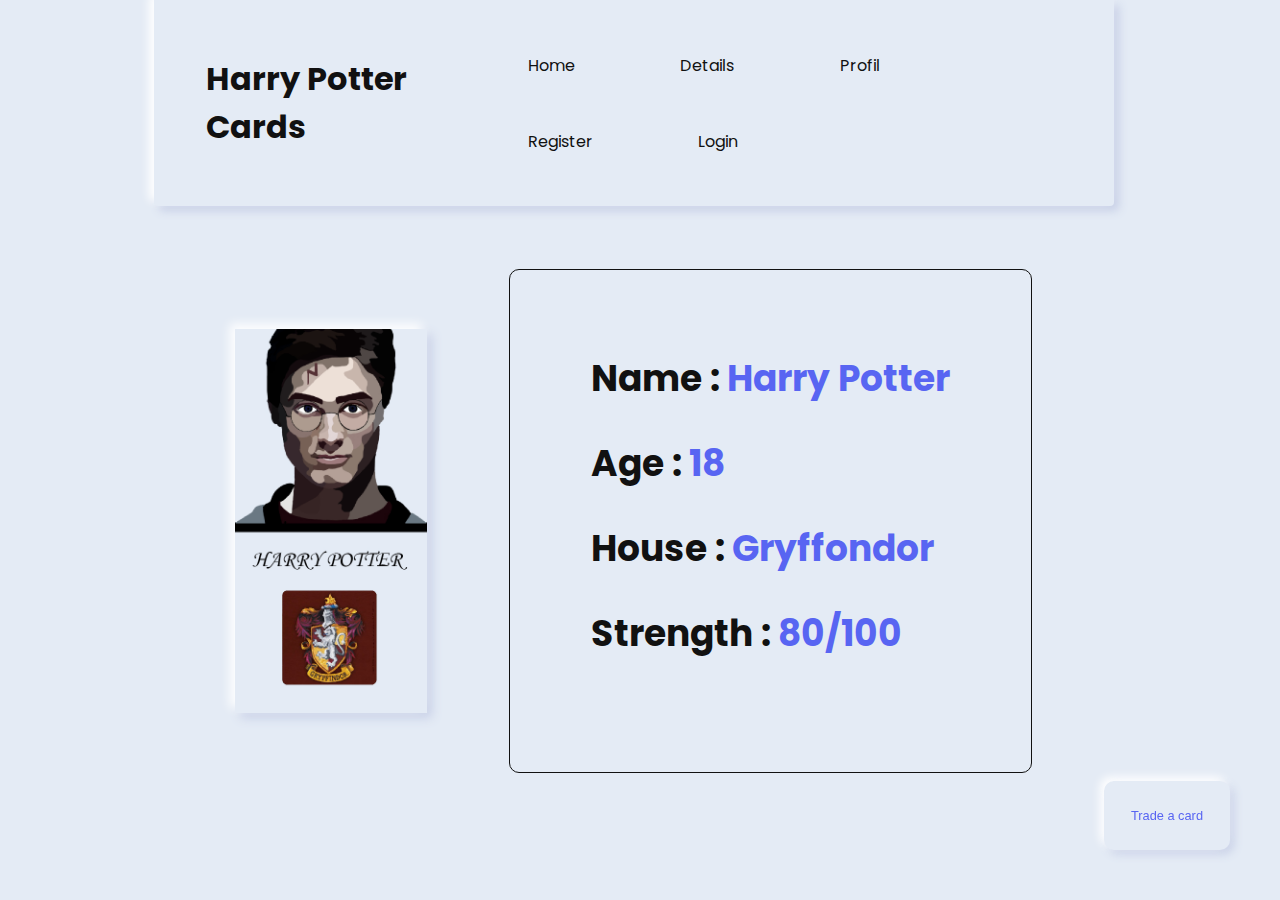
==== card.html @ 945ced65 "adding card description page" ====
<!DOCTYPE html>
<html lang="fr">
<head>
    <meta charset="UTF-8">
    <meta name="viewport" content="width=device-width, initial-scale=1.0">
    <title>Register</title>
    <link rel="stylesheet" href="./css/style.css">
</head>
<body>

    <button id="open-modal-btn">Trade a card</button>

    <div id="modal">
        <div class="modal-content">
            <form action="#">
                <h2>Trade a card with someone</h2>
                <div class="form">
                    <div class="reg-name-modal">
                        <p>Name of the receiver</p>
                        <input type="text" placeholder="Harry7832">
                    </div>
                    <div class="reg-name-modal">
                        <p>Name of the card</p>
                        <input type="text" placeholder="Voldemort">
                    </div>
                    <div class="reg-psw-modal">
                        <p>Confirm with your password</p>
                        <input type="password">
                    </div>
                </div>
                <input type="submit">
            </form>
            <button id="close-modal-btn">Close</button>
        </div>
    </div>

    <header>
        <h2>Harry Potter Cards</h2>
        <nav>
            <li>
                <a href="index.html">Home</a>
            </li>
            <li>
                <a href="details.html">Details</a>
            </li>
            <li>
                <a href="profil.html">Profil</a>
            </li>
            <li>
                <a href="register.html">Register</a>
            </li>
            <li>
                <a href="login.html">Login</a>
            </li>
        </nav>
    </header>
    
    <div id="mySidenav" class="sidenav">
        <a href="javascript:void(0)" class="closebtn" onclick="closeNav()">&times;</a>
        <li>
            <a href="index.html">Home</a>
        </li>
        <li>
            <a href="details.html">Details</a>
        </li>
        <li>
            <a href="profil.html">Profil</a>
        </li>
        <li>
            <a href="register.html">Register</a>
        </li>
        <li>
            <a href="login.html">Login</a>
        </li>
    </div>
    <img src="./img/icon/burger.png" onclick="openNav()" alt="menu-burger" id="burger">


    <main id="card-view"> 
        <img src="img/cards/carte_harry_potter.jpg" alt="card">
        <div class="card-info">
            <h3>Name : <span>Harry Potter</span></h3>
            <h3>Age : <span>18</span></h3>
            <h3>House : <span>Gryffondor</span></h3>
            <h3>Strength : <span>80/100</span></h3>
        </div>
    </main>


    <script src="./js/sidenav.js"></script>
    <script src="./js/modal.js"></script>
</body>
</html>
---- css/style.css ----
@import url('https://fonts.googleapis.com/css2?family=Poppins:wght@100;400;600&display=swap');

:root {
    --background: #E4EBF5; 
    --violet1: #313fdb;
    --violet2: #5865f2;
    --white: #FFFFFF;
    --grey: #c8d0e7;
    --light-text: #909dbd;
    --dark-text: #111;
}


[data-maison="Gryffondor"] {
    background-color: #740001;
    
}

[data-maison="Serpentard"] {
    background-color: #1a472a;
    
}

[data-maison="Serdaigle"] {
    background-color: #222f5b;
   
}

[data-maison="Poufsouffle"] {
    background-color: #ffdb00;
    
}

.maison-btn, #reset {
    background-color: var(--background);
    text-transform: uppercase;
    border: none;
    border-radius: 5px;
    box-shadow: -5px -5px 10px var(--white), 5px 5px 10px var(--grey);
    padding: 1.5vh 3vh;
    margin-right: 10px;
}

.maison-btn:hover, #reset:hover  {
    color: var(--violet1);
    cursor: pointer;
    box-shadow: none;
}

#maisons {
    display: flex;
    align-items: center;
    justify-content: center;
    margin: 4vh 0vh;
}

* {
    margin: 0;
    padding: 0;
    box-sizing: border-box;
    list-style: none;
    text-decoration: none;
   
}

body {
    min-height: 100vh;
    width: 99vw;
    background-color: var(--background);
    color: var(--dark-text);
    padding: 0vw 12vw;
    font-family: "Poppins", sans-serif;
}

header {
    display: flex;
    justify-content: space-between;
    align-items: center;
    padding: 3vh 3vh;
    border-radius: 0px 0px 4px 4px;
    box-shadow: -5px -5px 10px var(--white), 5px 5px 10px var(--grey);
}

header h2 {
    font-size: 2rem;
    padding: 0vw 2vw;
}

header nav {
    display: flex;
    flex-wrap: wrap;
}

header nav li {
    padding: 2vw 2vw;
}

header nav li a {
    color: var(--dark-text);
    padding: 1.5vh 3vh;
    border-radius: 5px;
    transition: .2s;
}
header nav li a:hover {
    box-shadow: inset -5px -5px 10px var(--white), inset 5px 5px 10px var(--grey);
    transition: .2s;
}

span {
    color: var(--violet2);
}


.sidenav {
    height: 100%;
    width: 0;
    position: fixed;
    z-index: 1;
    top: 0;
    left: 0;
    background-color: var(--dark-text);
    overflow-x: hidden;
    transition: 0.2s;
    padding-top: 60px;
    display: none;
}
  
.sidenav a {
    padding: 10px 15px;
    text-decoration: none;
    font-size: 25px;
    color: var(--light-text);
    display: block;
    transition: 0.3s;
}
  
.sidenav a:hover {
    color: var(--white);
}
  
.sidenav .closebtn {
    position: absolute;
    top: 0;
    right: 25px;
    font-size: 36px;
    margin-left: 50px;
}

#burger {
    width: 10%;
    display: none;
}

#home {
    display: flex;
    justify-content: space-between;
    align-items: center;
    padding: 5vh 0vh;
}

#home section {
    margin-right: 7vh;
    display: flex;
    flex-direction: column;
    align-items: flex-start;
}

#home section #button {
    padding: 10vh 0vh 0vh 0vh;
}

#home section #button a {
    color: var(--dark-text);
    padding: 1.5vh 5vh;
    margin-right: 3vw;
    border-radius: 5px;
    transition: .2s;
}

#home section #button a:nth-child(1) {
    box-shadow: -5px -5px 10px var(--white), 5px 5px 10px var(--grey);
}

#home section #button a:nth-child(1):hover {
    box-shadow: 0px 0px 0px var(--white), 0px 0px 0px var(--grey);
    transition: .2s;
}

#home section #button a:nth-child(2):hover {
    box-shadow: inset -5px -5px 10px var(--white), inset 5px 5px 10px var(--grey);
    transition: .2s;
}

#home section h1 {
    margin: 5vh 0vh;
    font-size: 10vh;
}

#home section p {
    font-size: 2.5vh;
    padding-right: 10vw;
}

#home img {
    width: 20vw;
}

#cards-research {
    display: block;
}

main .research {
    display: flex;
    flex-direction: column;
    justify-content: space-evenly;
    align-items: center;
    flex-wrap: wrap;
    min-height: 30vh;
}

main .research h1 {
    font-size: 6vh;
}

main ul li img {
    width: 100%;
    border-radius: 10px;
}


input[type="checkbox"] {
    display: none;
}

.like-checkbox {
    display: inline-block;
    width: 50px;
    height: 50px;
    background-image: url("../img/icon/coeur_black.png");
    background-size: cover;
    background-repeat: no-repeat;
    cursor: pointer;
}

input[type="checkbox"]:checked + .like-checkbox {
    background-image: url("../img/icon/coeur_red.png");
}


main ul {
    display: flex;
    flex-direction: row;
    flex-wrap: wrap;
    justify-content: space-evenly;
}

main ul li {
    position: relative;
    border-radius: 10px;
    box-shadow: -5px -5px 10px var(--white), 5px 5px 10px var(--grey);
    width: 13vw;
    min-height: 20vh;
    margin: 5vh 10vh;
    transition: .2s;
}

main ul li:hover {
    box-shadow: none;
    transition: .2s;
    cursor: pointer;
}

#cards-research #searchbar {
    border: none;
    background-color: var(--background);
    padding: 10px 15px;
    border-radius: 5px;
    color: var(--violet2);
    box-shadow: inset -5px -5px 10px var(--white), inset 5px 5px 10px var(--grey);
    outline: none;
}


#cards-research #searchbar:focus::placeholder {
    color: var(--violet1);
    opacity: 0;
}


#card-view {
    margin-top: 5vh;
    width: 75vw;
    min-height: 60vh;
    display: flex;
    align-items: center;
    justify-content: space-evenly;
}
#card-view img {
    width: 20%;
    box-shadow: -5px -5px 10px var(--white), 5px 5px 10px var(--grey);
}

#card-view h3 {
    font-size: 4vh;
    margin-bottom: 30px;
}

#card-view .card-info {
    border: 1px solid var(--dark-text);
    padding: 9vh;
    border-radius: 10px;
}



#profil {
    width: 100%;
    min-height: 60vh;
    margin-top: 10vh;
}

#profil .user {
    display: flex;
    width: 100%;
    min-height: 30vh;
    /* background-color: green; */
    align-items: center;
    justify-content: flex-start;
}

#profil .identity {
    width: 50%;
    min-height: 30vh;
    /* background-color: blue; */
    display: flex;
    flex-direction: column;
    align-items: center;
    justify-content: space-evenly;
}

#profil .identity img {
    width: 13vw;
}

#profil .identity h2 {
    font-size: 6vh;
}

#profil .pseudo {
    display: flex;
    align-items: center;
    justify-content: center;
    width: 50%;
    min-height: 30vh;
    /* background-color: red; */
    font-size: 2vw;
}

#profil .pseudo h1{
    box-shadow: -5px -5px 10px var(--white), 5px 5px 10px var(--grey);
    border-radius: 10px;
    color: var(--violet2);
    padding: 2vh 4vw;
}

#profil .collection {
    /* background-color: red; */
    width: 100%;
    margin-top: 5vh;
    display: flex;
    flex-direction: column;
    align-items: center;
}

#profil .collection h2 {
    text-transform: uppercase;
}

#register {
    width: 100%;
    min-height: 80vh;
    display: flex;
    justify-content: center;
    align-items: center;
}

#register form {
    width: 25vw;
    min-height: 60vh;
    box-shadow: -5px -5px 10px var(--white), 5px 5px 10px var(--grey);
    border-radius: 10px;
    display: flex;
    flex-direction: column;
    align-items: center;
    justify-content: center;
}

#register form h2 {
    font-size: 3vw;
}

#register .form {
    display: flex;
    flex-direction: column;
    align-items: center;
    justify-content: center;
}

.reg-name, .reg-psw {
    padding: 4vh;
}

.reg-name input, .reg-psw input, .reg-email input, .reg-name-modal input, .reg-psw-modal input, .reg-email-modal input {
    border: none;
    background-color: var(--background);
    padding: 10px 15px;
    border-radius: 5px;
    color: var(--violet2);
    box-shadow: inset -5px -5px 10px var(--white), inset 5px 5px 10px var(--grey);
    outline: none;
}

form h2 {
    color: var(--violet1);
}

form input[type="submit"] {
    padding: 1.5vh 5vh;
    border-radius: 5px;
    border: none;
    background-color: var(--background);
    box-shadow: -5px -5px 10px var(--white), 5px 5px 10px var(--grey);
    margin-top: 2vh;
    transition: .2s;
}

form input[type="submit"]:hover {
    background-color: var(--violet2);
    color: var(--background);
    cursor: pointer;
    box-shadow: none;
    transition: .2s;
}

#modal {
    display: none;
    position: fixed;
    top: 0;
    left: 0;
    width: 100%;
    min-height: 100%;
    background: rgba(0, 0, 0, 0.5);
    justify-content: center;
    align-items: center;
    border-radius: 20px;
    opacity: 0;
    z-index: 100;
    transition: opacity 0.3s ease;
}

.modal-content {
    background: var(--background);
    padding: 20px;
    border-radius: 5px;
    text-align: center;
}

#open-modal-btn {
    position: fixed;
    right: 50px;
    bottom: 50px;
    padding: 3vh;
    background: var(--background);
    color: var(--violet2);
    border: none;
    cursor: pointer;
    font-size: 1vw;
    border-radius: 10px;
    box-shadow: -4px -4px 10px var(--white), 4px 4px 10px var(--grey);
    transition: .2s;
}


#open-modal-btn:hover {
    background-color: var(--violet2);
    color: var(--background);
    cursor: pointer;
    box-shadow: none;
    transition: .2s;
}

#close-modal-btn {
    margin-top: 20px;
    padding: 10px 20px;
    background: #dc3545;
    color: var(--white);
    border: none;
    cursor: pointer;
    font-size: 16px;
    border-radius: 5px;
}


#modal form {
    padding: 10vh;
}
#modal form p {
    margin-bottom: 10px;
}
#modal form h2 {
    margin-bottom: 40px;
}

#modal form input {
    margin-bottom: 20px;
    padding: 2vh 7vh;
}

#modal form input:focus::placeholder {
    opacity: 0;
}
#modal form input[type="submit"] {
    border: none;
}


@media (max-width: 600px) {
    body {
        padding: 2vw;
    }
    header {
      display: none;
    }
    .sidenav {
        display: block;
    }
    #burger {
        display: block;
    }
    #home {
        padding: 0vh;
        display: flex;
        align-items: flex-start;
    }
    #home img:nth-child(3){
        display: none;
    }
    #home section h1 {
        font-size: 6vh;
        color: var(--violet1);
    }
    #home #button {
        display: flex;
    }
    #open-modal-btn {
        right:15px;
        bottom:15px;
        padding: 2vh;
        font-size: 3vh;
        z-index: 10;
    }
    #close-modal-btn {
        margin-top: 0px;
        margin-bottom: 20px;
    }

    #cards-research #burger {
        width: 20%;
    }
    #cards-research h1{
        font-size: 5vh;
        margin: 15px;
    }
    #maisons {
        display: block;
    }
    .maison-btn, #reset {
        padding: 1vh;
        margin: 20px;
    }
    #card-list {
        margin-bottom: 45px;
    }
    main ul li {
        width: 20vw;
        margin: 3vh 4vh;
    }

    #profil {
        margin-top: 0px;
    }
    #profil .pseudo h1 {
        font-size: 4vh;
    }
    #profil #burger {
        width: 20%;
    }

    #burger {
        width: 20%;
    }

    #register form {
        font-size: 3vh;
        box-shadow: none;
    }
    #register form h2 {
        font-size: 5vh;
    }


    #card-view {
        flex-direction: column;
        align-items: center;
        width: 95vw;
    }
    #card-view img {
        width: 50%;
        margin-bottom: 10px;
    }
    #card-view h3 {
        margin-bottom: 5px;
    }
}
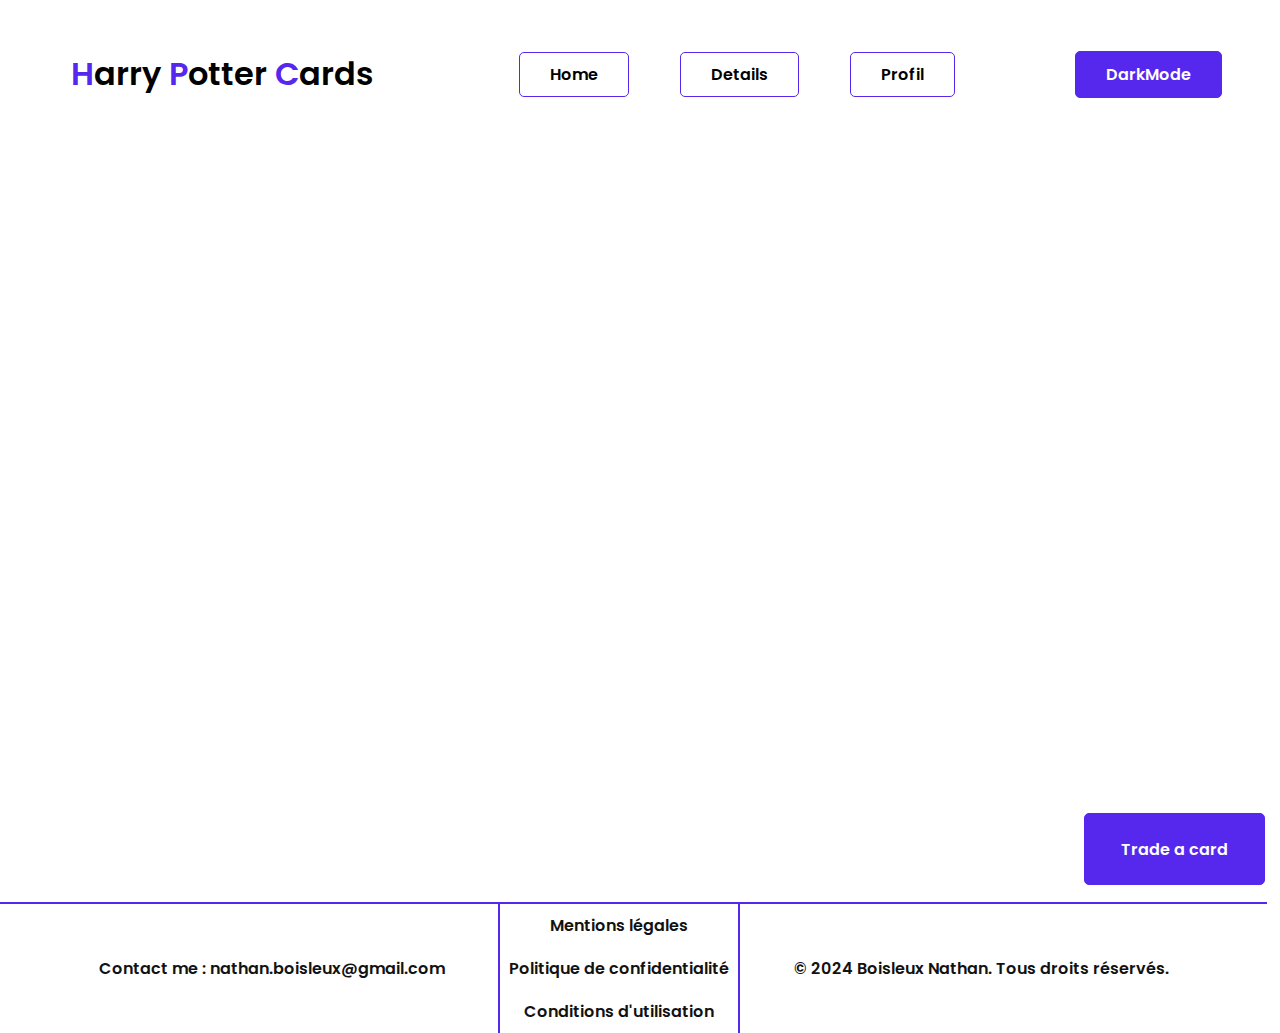
==== commit 16e4deea: "adding footer" ====
--- a/card.html
+++ b/card.html
@@ -1,93 +1,121 @@
 <!DOCTYPE html>
 <html lang="fr">
-<head>
-    <meta charset="UTF-8">
-    <meta name="viewport" content="width=device-width, initial-scale=1.0">
+  <head>
+    <meta charset="UTF-8" />
+    <meta name="viewport" content="width=device-width, initial-scale=1.0" />
     <title>Register</title>
-    <link rel="stylesheet" href="./css/style.css">
-</head>
-<body>
-
+    <link rel="stylesheet" href="./css/main.css" />
+  </head>
+  <body>
     <button id="open-modal-btn">Trade a card</button>
 
     <div id="modal">
-        <div class="modal-content">
-            <form action="#">
-                <h2>Trade a card with someone</h2>
-                <div class="form">
-                    <div class="reg-name-modal">
-                        <p>Name of the receiver</p>
-                        <input type="text" placeholder="Harry7832">
-                    </div>
-                    <div class="reg-name-modal">
-                        <p>Name of the card</p>
-                        <input type="text" placeholder="Voldemort">
-                    </div>
-                    <div class="reg-psw-modal">
-                        <p>Confirm with your password</p>
-                        <input type="password">
-                    </div>
-                </div>
-                <input type="submit">
-            </form>
-            <button id="close-modal-btn">Close</button>
-        </div>
+      <div class="modal-content">
+        <form action="#">
+          <h2>Trade a <span>card</span> with someone</h2>
+          <div class="form">
+            <div class="reg-name-modal">
+              <p>Email of the receiver</p>
+              <input type="text" placeholder="Harry@gmail.com" />
+            </div>
+            <div class="reg-name-modal">
+              <p>Name of the card</p>
+              <input type="text" placeholder="Voldemort" />
+            </div>
+            <div class="reg-psw-modal">
+              <p>Confirm with your password</p>
+              <input type="password" placeholder=". . . . . . . . . . . ." />
+            </div>
+          </div>
+          <input type="submit" value="Trade" />
+        </form>
+        <button id="close-modal-btn">Close</button>
+      </div>
     </div>
 
     <header>
-        <h2>Harry Potter Cards</h2>
-        <nav>
-            <li>
-                <a href="index.html">Home</a>
-            </li>
-            <li>
-                <a href="details.html">Details</a>
-            </li>
-            <li>
-                <a href="profil.html">Profil</a>
-            </li>
-            <li>
-                <a href="register.html">Register</a>
-            </li>
-            <li>
-                <a href="login.html">Login</a>
-            </li>
-        </nav>
-    </header>
-    
-    <div id="mySidenav" class="sidenav">
-        <a href="javascript:void(0)" class="closebtn" onclick="closeNav()">&times;</a>
+      <h2><span>H</span>arry <span>P</span>otter <span>C</span>ards</h2>
+      <nav>
         <li>
-            <a href="index.html">Home</a>
+          <a href="index.html">Home</a>
         </li>
         <li>
-            <a href="details.html">Details</a>
+          <a href="details.html">Details</a>
         </li>
         <li>
-            <a href="profil.html">Profil</a>
+          <a href="profil.html">Profil</a>
         </li>
-        <li>
-            <a href="register.html">Register</a>
-        </li>
-        <li>
-            <a href="login.html">Login</a>
-        </li>
+      </nav>
+      <button class="Darkmode">DarkMode</button>
+    </header>
+
+    <div id="mySidenav" class="sidenav">
+      <a href="javascript:void(0)" class="closebtn" onclick="closeNav()"
+        >&times;</a
+      >
+      <li>
+        <a href="index.html">Home</a>
+      </li>
+      <li>
+        <a href="details.html">Details</a>
+      </li>
+      <li>
+        <a href="profil.html">Profil</a>
+      </li>
+      <button class="darkmode">DarkMode</button>
     </div>
-    <img src="./img/icon/burger.png" onclick="openNav()" alt="menu-burger" id="burger">
+    <svg
+      onclick="openNav()"
+      viewBox="0 0 30 30"
+      fill="none"
+      xmlns="http://www.w3.org/2000/svg"
+      style="height: 13vh"
+    >
+      <g id="SVGRepo_bgCarrier" stroke-width="0"></g>
+      <g
+        id="SVGRepo_tracerCarrier"
+        stroke-linecap="round"
+        stroke-linejoin="round"
+      ></g>
+      <g id="SVGRepo_iconCarrier">
+        <path
+          d="M4 18H10"
+          stroke="#ffffff"
+          stroke-width="2"
+          stroke-linecap="round"
+        ></path>
+        <path
+          d="M4 12L16 12"
+          stroke="#ffffff"
+          stroke-width="2"
+          stroke-linecap="round"
+        ></path>
+        <path
+          d="M4 6L20 6"
+          stroke="#ffffff"
+          stroke-width="2"
+          stroke-linecap="round"
+        ></path>
+      </g>
+    </svg>
 
+    <main id="card-view"></main>
 
-    <main id="card-view"> 
-        <img src="img/cards/carte_harry_potter.jpg" alt="card">
-        <div class="card-info">
-            <h3>Name : <span>Harry Potter</span></h3>
-            <h3>Age : <span>18</span></h3>
-            <h3>House : <span>Gryffondor</span></h3>
-            <h3>Strength : <span>80/100</span></h3>
+    <footer>
+      <div class="footer-content">
+        <p>Contact me : nathan.boisleux@gmail.com</p>
+        <div class="legal-links">
+          <a href="#">Mentions légales</a>
+          <a href="#">Politique de confidentialité</a>
+          <a href="#">Conditions d'utilisation</a>
         </div>
-    </main>
-
+        <p>© 2024 Boisleux Nathan. Tous droits réservés.</p>
+      </div>
+    </footer>
 
     <script src="./js/sidenav.js"></script>
+    <script src="./js/single_hp_api.js"></script>
     <script src="./js/modal.js"></script>
-</body>
-</html>+    <script src="./js/darkmode.js"></script>
+  </body>
+</html>
--- a/css/main.css
+++ b/css/main.css
@@ -0,0 +1,27 @@
+/* @import url(./style.css); */
+@import url(./variables.css);
+@import url(./body.css);
+@import url(./header.css);
+@import url(./home-main.css);
+@import url(./booster-openning.css);
+@import url(./modal.css);
+@import url(./filter.css);
+@import url(./favorite.css);
+@import url(./search.css);
+@import url(./cards-collection.css);
+@import url(./profile.css);
+@import url(./single-card-infos.css);
+@import url(./login.css);
+@import url(./animations.css);
+@import url(./responsive.css);
+@import url(./footer.css);
+* {
+  margin: 0;
+  padding: 0;
+  box-sizing: border-box;
+  list-style: none;
+  text-decoration: none;
+  font-size: var(--p);
+  font-weight: 600;
+  font-family: var(--font-f);
+}
